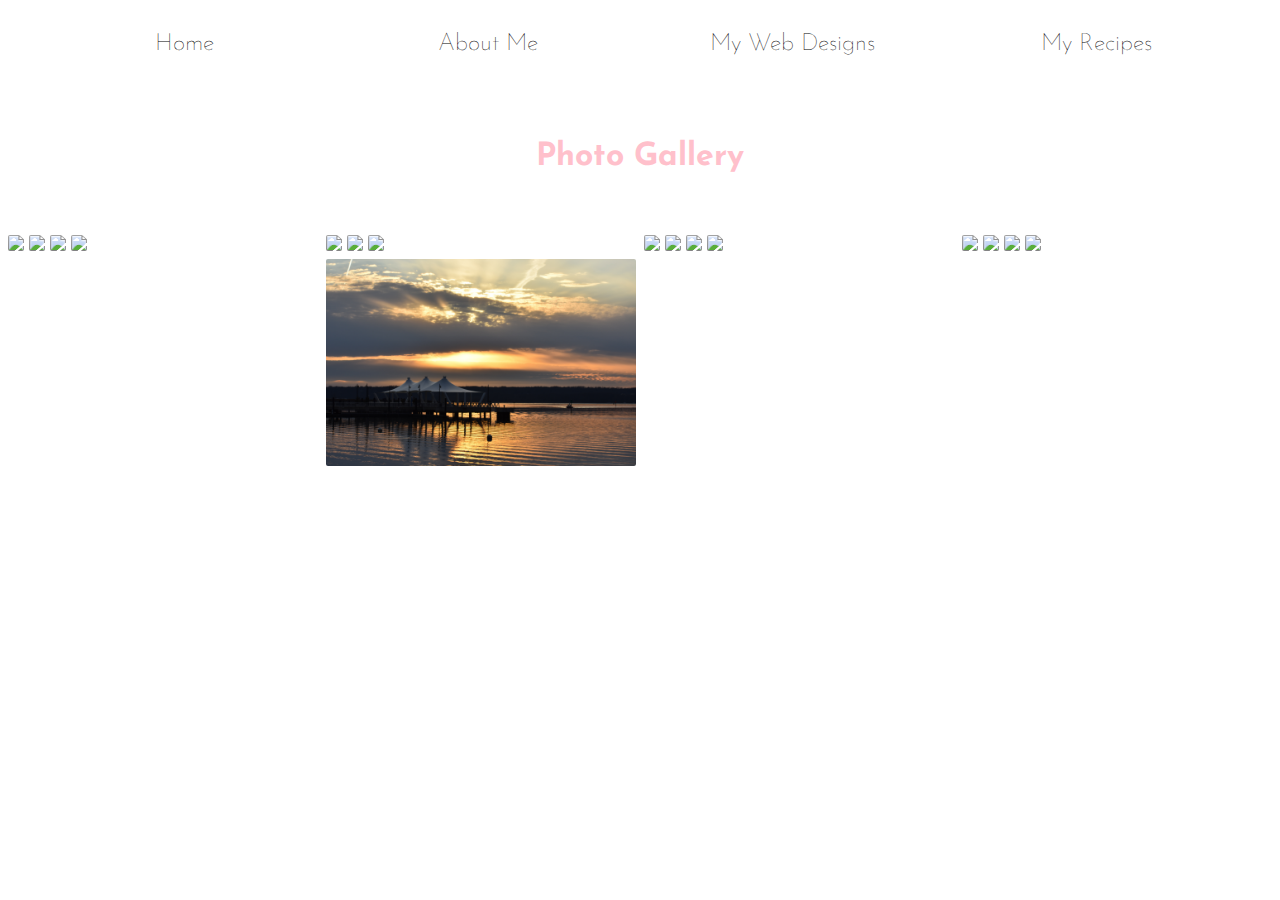
==== photoport.html @ 1648569f "Add files via upload" ====
<!DOCTYPE html>
<html>
<style>
@import url('https://fonts.googleapis.com/css?family=Josefin+Sans');
* {
    box-sizing: border-box;
    background: white;

}

body {
    margin: 0;
    font-family: 'Josefin Sans', sans-serif;  font-weight: 100;

}
img{
  /* opacity: 1; */
  border-radius: 2px;
  -o-transition:.5s;
  -ms-transition:.5s;
  -moz-transition:.5s;
  -webkit-transition:.5s;
  transition:.5s;
  -webkit-filter:
  grayscale(0%);
  filter:blur(0px);
  filter:drop-shadow(0px 0px 0px white);

}


.nav{
  display: grid;
  grid-template-columns: 25% 25% 25% 25%;
    text-align: center;
    padding: 32px;
}
.nav a{
  color:black;
  background-color: white;
  text-decoration: none;
  font-size: 150%;
  -o-transition:.5s;
  -ms-transition:.5s;
  -moz-transition:.5s;
  -webkit-transition:.5s;
  transition:.5s;
}
a:hover{
  color: pink;
  /* text-decoration: underline; */
}
.header{
  text-align: center;
    padding: 32px;
    color: pink;
}
.row {
    display: -ms-flexbox; /* IE10 */
    display: flex;
    -ms-flex-wrap: wrap; /* IE10 */
    flex-wrap: wrap;
    padding: 0 4px;
}

/* Create four equal columns that sits next to each other */
.column {
    -ms-flex: 25%; /* IE10 */
    flex: 25%;
    max-width: 25%;
    padding: 0 4px;
}

.column img {
    margin-top: 8px;
    vertical-align: middle;
}
.column img:hover{
  /* opacity: .4; */
  -webkit-filter:
  grayscale(0%);
  filter:grayscale(50%);
  /* filter: blur(2px); */
  filter:drop-shadow(8px 8px 10px gray);

}

/* Responsive layout - makes a two column-layout instead of four columns */
@media screen and (max-width: 800px) {
    .column {
        -ms-flex: 50%;
        flex: 50%;
        max-width: 50%;
    }
}

/* Responsive layout - makes the two columns stack on top of each other instead of next to each other */
@media screen and (max-width: 600px) {
    .column {
        -ms-flex: 100%;
        flex: 100%;
        max-width: 100%;
    }
}
</style>
<body>
  <script>
    jQuery('body').css('display', 'none');
    jQuery(document).ready(function() {
      jQuery('body').fadeIn();
      jQuery('a').on('click', function(event) {
        var thetarget = this.getAttribute('target')
        if (thetarget != "_blank") {
          var thehref = this.getAttribute('href')
          event.preventDefault();
          jQuery('body').fadeOut(function() {
            //alert(thehref)
            window.location = thehref
          });
        }
      });
    });
    setTimeout(function() {
      jQuery('body').fadeIn();
    }, 1000)
  </script>
<!-- Header -->
<!-- <div class="header">
  <h1>Responsive Image Grid</h1>
  <p>Resize the browser window to see the responsive effect.</p>
</div> -->
<div class="nav">
  <div><a class="homelink" href="index.html">Home  </a></div>
  <div><a class="melink"href="#">About Me  </a></div>
  <div><a class="weblink"href="webproj.html">My Web Designs  </a></div>
  <div><a class="recipelink" href="http://myrecipebk.wordpress.com">My Recipes</a></div>
</div>
<div class="header">
  <h1>Photo Gallery</h1>
</div>
<!-- Photo Grid -->
<div class="row">
  <div class="column">
    <img src="photo portfolio/1.jpg" style="width:100%">
    <img src="photo portfolio/2.jpg" style="width:100%">
    <img src="photo portfolio/3.jpg" style="width:100%">
    <img src="photo portfolio/4.jpg" style="width:100%">
  </div>

  <div class="column">
    <img src="photo portfolio/5.jpg" style="width:100%">
    <img src="photo portfolio/6.jpg" style="width:100%">
    <img src="photo portfolio/7.jpg" style="width:100%">
    <img src="photo portfolio/8.jpg" style="width:100%">
  </div>

  <div class="column">
    <img src="photo portfolio/9.jpg" style="width:100%">
    <img src="photo portfolio/10.jpg" style="width:100%">
    <img src="photo portfolio/12.jpg" style="width:100%">
    <img src="photo portfolio/13.jpg" style="width:100%">
  </div>

  <div class="column">
    <img src="photo portfolio/14.jpg" style="width:100%">
    <img src="photo portfolio/15.jpg" style="width:100%">
    <img src="photo portfolio/16.jpg" style="width:100%">
    <img src="photo portfolio/Egg-Yolk-Jellyfish.gif" style="width:100%">
  </div>
</div>

</body>
</html>
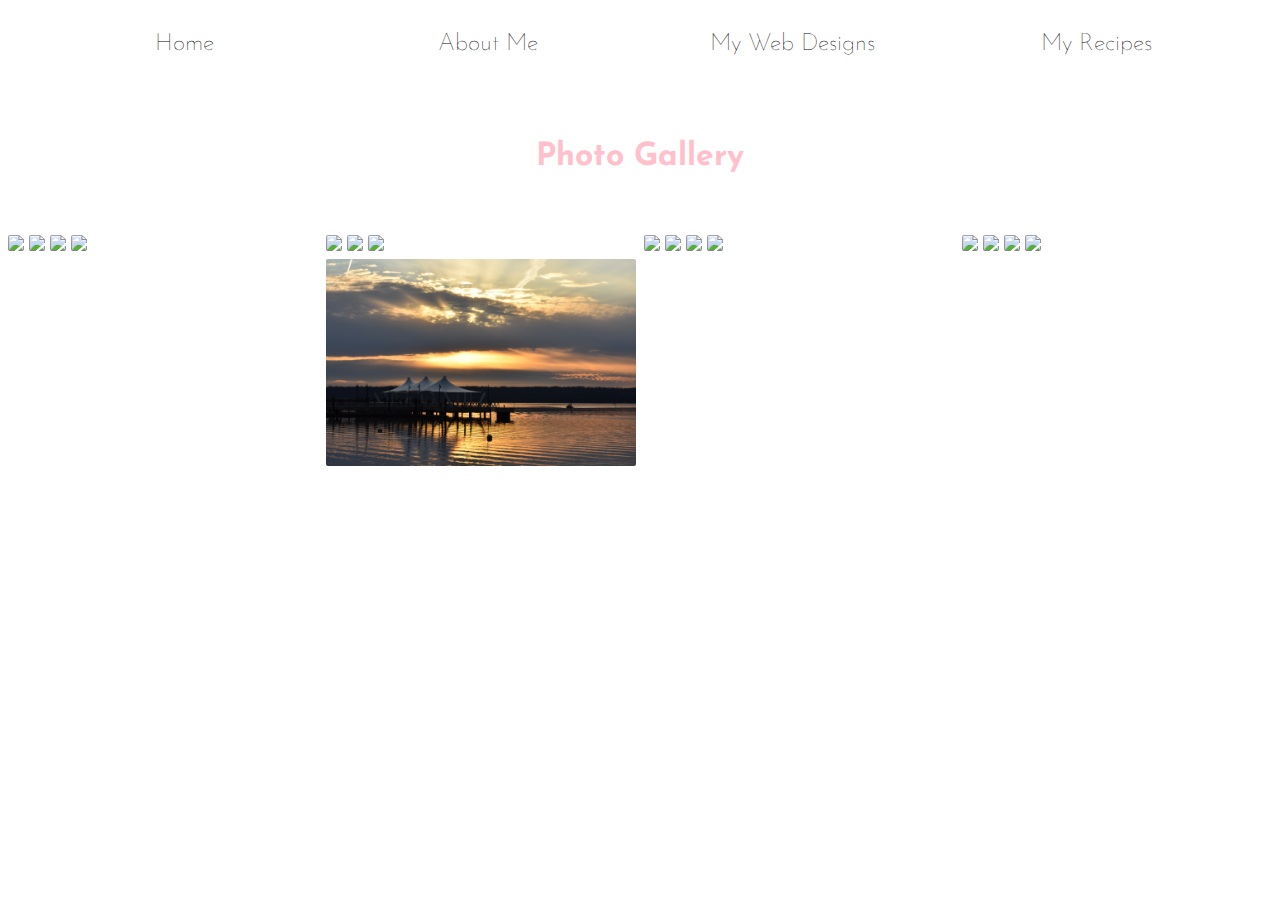
==== commit 302a320f: "Update photoport.html" ====
--- a/photoport.html
+++ b/photoport.html
@@ -131,8 +131,8 @@
 </div> -->
 <div class="nav">
   <div><a class="homelink" href="index.html">Home  </a></div>
-  <div><a class="melink"href="#">About Me  </a></div>
-  <div><a class="weblink"href="webproj.html">My Web Designs  </a></div>
+  <div><a class="melink"href="index.html">About Me  </a></div>
+  <div><a class="weblink"href="https://github.com/jennyyao98/jennyyao98.github.io/">My Web Designs  </a></div>
   <div><a class="recipelink" href="http://myrecipebk.wordpress.com">My Recipes</a></div>
 </div>
 <div class="header">
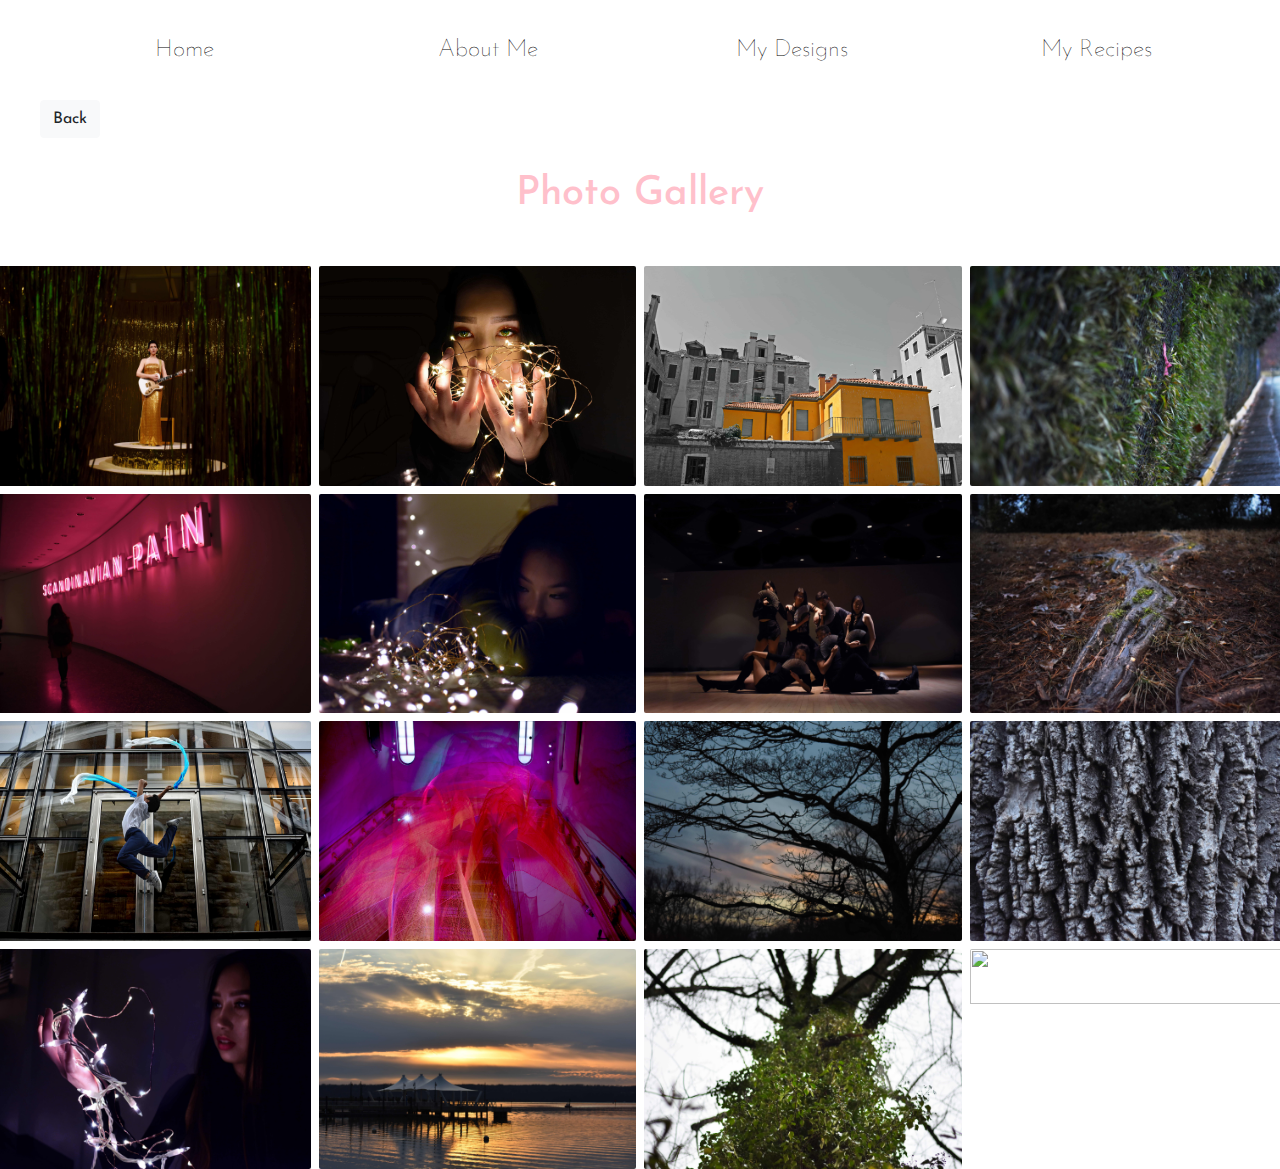
==== commit 880d842c: "Update photoport.html" ====
--- a/photoport.html
+++ b/photoport.html
@@ -1,5 +1,10 @@
 <!DOCTYPE html>
 <html>
+<head>
+  <link rel="icon" href="images/logo.png">
+  <link rel="stylesheet" href="https://stackpath.bootstrapcdn.com/bootstrap/4.3.1/css/bootstrap.min.css" integrity="sha384-ggOyR0iXCbMQv3Xipma34MD+dH/1fQ784/j6cY/iJTQUOhcWr7x9JvoRxT2MZw1T" crossorigin="anonymous">
+  <script src="https://stackpath.bootstrapcdn.com/bootstrap/4.3.1/js/bootstrap.min.js" integrity="sha384-JjSmVgyd0p3pXB1rRibZUAYoIIy6OrQ6VrjIEaFf/nJGzIxFDsf4x0xIM+B07jRM" crossorigin="anonymous"></script>
+</head>
 <style>
 @import url('https://fonts.googleapis.com/css?family=Josefin+Sans');
 * {
@@ -84,7 +89,9 @@
   filter:drop-shadow(8px 8px 10px gray);
 
 }
-
+button{
+  margin-left: 40px;
+}
 /* Responsive layout - makes a two column-layout instead of four columns */
 @media screen and (max-width: 800px) {
     .column {
@@ -132,40 +139,42 @@
 <div class="nav">
   <div><a class="homelink" href="index.html">Home  </a></div>
   <div><a class="melink"href="index.html">About Me  </a></div>
-  <div><a class="weblink"href="https://github.com/jennyyao98/jennyyao98.github.io/">My Web Designs  </a></div>
+  <div><a class="weblink"href="webDesign.html">My Designs  </a></div>
   <div><a class="recipelink" href="http://myrecipebk.wordpress.com">My Recipes</a></div>
 </div>
+<a href="myPortfolio.html"><button type="button" class="btn btn-light">Back</button></a>
+
 <div class="header">
   <h1>Photo Gallery</h1>
 </div>
 <!-- Photo Grid -->
 <div class="row">
   <div class="column">
-    <img src="photo portfolio/1.jpg" style="width:100%">
-    <img src="photo portfolio/2.jpg" style="width:100%">
-    <img src="photo portfolio/3.jpg" style="width:100%">
-    <img src="photo portfolio/4.jpg" style="width:100%">
+    <img src="photo portfolio/1.jpg" style="width:100%; height:25%">
+    <img src="photo portfolio/2.jpg" style="width:100%; height:25%">
+    <img src="photo portfolio/3.jpg" style="width:100%; height:25%">
+    <img src="photo portfolio/4.jpg" style="width:100%; height:25%">
   </div>
 
   <div class="column">
-    <img src="photo portfolio/5.jpg" style="width:100%">
-    <img src="photo portfolio/6.jpg" style="width:100%">
-    <img src="photo portfolio/7.jpg" style="width:100%">
-    <img src="photo portfolio/8.jpg" style="width:100%">
+    <img src="photo portfolio/5.jpg" style="width:100%; height:25%">
+    <img src="photo portfolio/6.jpg" style="width:100%; height:25%">
+    <img src="photo portfolio/7.jpg" style="width:100%; height:25%">
+    <img src="photo portfolio/8.jpg" style="width:100%; height:25%">
   </div>
 
   <div class="column">
-    <img src="photo portfolio/9.jpg" style="width:100%">
-    <img src="photo portfolio/10.jpg" style="width:100%">
-    <img src="photo portfolio/12.jpg" style="width:100%">
-    <img src="photo portfolio/13.jpg" style="width:100%">
+    <img src="photo portfolio/9.jpg" style="width:100%; height:25%">
+    <img src="photo portfolio/10.jpg" style="width:100%; height:25%">
+    <img src="photo portfolio/12.jpg" style="width:100%; height:25%">
+    <img src="photo portfolio/13.jpg" style="width:100%; height:25%">
   </div>
 
   <div class="column">
-    <img src="photo portfolio/14.jpg" style="width:100%">
-    <img src="photo portfolio/15.jpg" style="width:100%">
-    <img src="photo portfolio/16.jpg" style="width:100%">
-    <img src="photo portfolio/Egg-Yolk-Jellyfish.gif" style="width:100%">
+    <img src="photo portfolio/14.jpg" style="width:100%; height:25%">
+    <img src="photo portfolio/15.jpg" style="width:100%; height:25%">
+    <img src="photo portfolio/16.jpg" style="width:100%; height:25%">
+    <img src="photo portfolio/Egg-Yolk-Jellyfish.gif" style="width:100%; height:25%">
   </div>
 </div>
 
